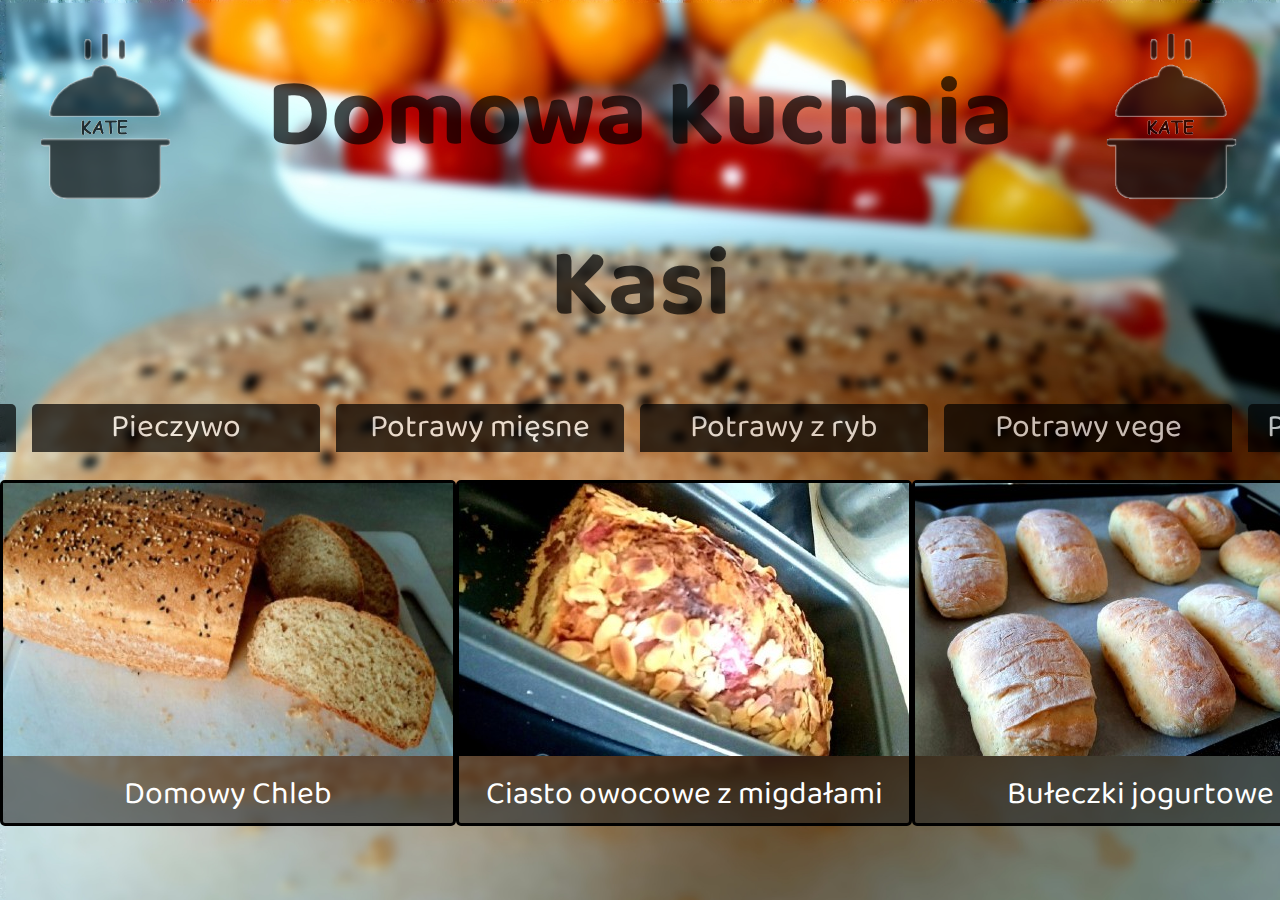
==== index.html @ eac57ffe "first html ready" ====
<!DOCTYPE html>
<html lang="pl">
<head>
    <meta charset="UTF-8">
    <meta name="viewport" content="width=device-width, initial-scale=1.0">
    <meta http-equiv="X-UA-Compatible" content="ie=edge">
    <title>Domowa Kuchnia Kasi</title>
    <link rel="stylesheet" type="text/css" href="resources/main.css"/>
    <link href="https://fonts.googleapis.com/css2?family=Baloo+Paaji+2:wght@400;700&display=swap" rel="stylesheet">
</head>
<body>
    <header>
        <div class="logo">
            <img src="resources/img/logo.png">
        </div>
        <div class="head">
            <h1>Domowa Kuchnia Kasi</h1>
        </div>
        <div class="logo">
            <img src="resources/img/logo.png">
        </div>
    </header>
    

<!-- Pasek nawigacji -->


    <nav>
        <div class="food">
        <ul class="pierwszy">
            <li><a href="#">Na Słodko</a></li>
                <ul class="drugi">
                  <li><a href="#">Orzechowiec</a></li>
                  <li><a href="#">Ciasto z połówkami jabłek</a></li>
                  <li><a href="#">Muffinki</a></li>
                  <li><a href="#">Ciasto malinowe</a></li>
                  <li><a href="#">Czekoladowe ciastka</a></li>
                  <li><a href="#">Pączki z serka homogenizowanego</a></li>
                  <li><a href="#">Biszkoptowe omlety z bitą śmietaną</a></li>
                  <li><a href="#">Tarta z serkiem mascarpone</a></li>
                  <li><a href="#">Ciasto z dynią i orzechami</a></li>
                  <li><a href="#">Sernik z rosą</a></li>
                  <li><a href="#">Ciasto z maślanką</a></li>
                  <li><a href="#">Ciasto owocowe z migdałami</a></li>
                </ul> 
            </ul>        
        </div> 
        <div class="food">
            <ul class="pierwszy">
            <li><a href="#">Pieczywo</a></li>
                <ul class="drugi">
                    <li><a href="#">Ciastka cebulowe</a></li>
                    <li><a href="#">Bułeczki jogurtowe</a></li>
                    <li><a href="#">Chleb domowy</a></li>
                </ul>
            </ul> 
        </div>
        <div class="food">   
            <ul class="pierwszy">      
            <li><a href="#">Potrawy mięsne</a></li>
            </ul>
        </div>
        <div class="food">
            <ul class="pierwszy">
            <li><a href="#">Potrawy z ryb</a></li>
                <ul class="drugi">
                    <li><a href="#">Śledzie w marynacie</a></li>
                </ul>
            </ul>
        </div>
        <div class="food">
            <ul class="pierwszy">
            <li><a href="#">Potrawy vege</a></li>    
                <ul class="drugi">
                    <li><a href="#">Placuszki z kaszy mannej</a></li>
                    <li><a href="#">Placki z serem ricotte</a></li>
                </ul> 
            </ul>
        </div>
        <div class="food">  
            <ul class="pierwszy">        
            <li><a href="#">Potrawy specjalne</a></li>
                <ul class="drugi">
                    <li><a href="#">Jajka faszerowane</a></li>
                </ul> 
            </ul>
        </div>
    </nav>

    <!-- Przepisy -->

    <div class="przepisy">
        <h2>PRZEPISY</h2>
    </div>

    <main>
        <a href="#">
        <figure>
            <img src="resources/img/chleb.jpg">
            <figcaption>Domowy Chleb</figcaption>
        </figure>
        </a>
        <a href="#">
            <figure>
                <img src="resources/img/ciasto.jpg">
                <figcaption>Ciasto owocowe z migdałami</figcaption>
            </figure>
        </a>
        <a href="#">
            <figure>
                <img src="resources/img/bulki lepsze.jpg">
                <figcaption>Bułeczki jogurtowe</figcaption>
            </figure>
        </a>



    </main>



</body>
</html>
---- resources/main.css ----
* {  
    box-sizing: border-box;
    margin: 0;
    padding: 0;
}

body {
    font-size: 16px;
    background-color: black;
    color: white;
    font-family: 'Baloo Paaji 2', cursive;
    background-image: url(./img/output-onlinejpgtools.jpg);
    background-repeat: no-repeat;
    background-size: cover;
}

/* Header */

header {
    text-align: center;
    font-size: 3rem;
    padding: 2rem;
    color: black;
    opacity: 0.7;
    display: flex;
    justify-content: center;
}


/* Pasek Nawigacji */

nav { 
    width: 100%;
    text-align: center;
    display: flex;
    justify-content: center;
    position: fixed;
    z-index: 100;
}

.food {
    background-color: black;
    margin-right: 1rem;
    border-top-left-radius: 5px;
    border-top-right-radius: 5px;
    opacity: 0.7;
}

.pierwszy {
    list-style: none;
}

.pierwszy li {
    width: 18rem;
    height: 3rem;
    line-height: 3rem;
    text-align: center;
    font-size: 2rem;
    position: relative;
    
}

.pierwszy li a {
    text-decoration: none;
    color: white;
    display: block;
    border-radius: 5px;
}

.pierwszy a:hover {
    background-color: rgb(5, 26, 26);
}

.drugi li {
    list-style: none;
    font-size: 1.1rem;
    width: 18rem;
    height: 3rem;
    line-height: 3rem;
    text-align: center;
}


.drugi {
    position: absolute;
    background-color: black;
    display: none;
    border-bottom-left-radius: 5px;
    border-bottom-right-radius: 5px;
    z-index: 999;
}

.pierwszy:hover .drugi {
    display: block;
}

/* Przepisy */

 .przepisy {  
    font-size: 2rem;
    text-align: center;
    color: black;
    opacity: 0.7;
    padding: 2rem 0;
    width: 100%;
    position: relative;
    top: 4rem;
}

.przepisy h2::before {
    content: '"';
}

.przepisy h2::after {
    content: '"';
}


main {
    width: 100%;
    display: flex;
    justify-content: space-around;
    position: absolute;
    top: 30rem;
}

figure {
    border: 3px solid black;
    border-radius: 5px;
    background-color: rgba(32, 31, 31, 0.568);
}

figcaption {
    font-size: 2rem;
    text-align: center;
}
main a {
    text-decoration: none;
    color: white;
}
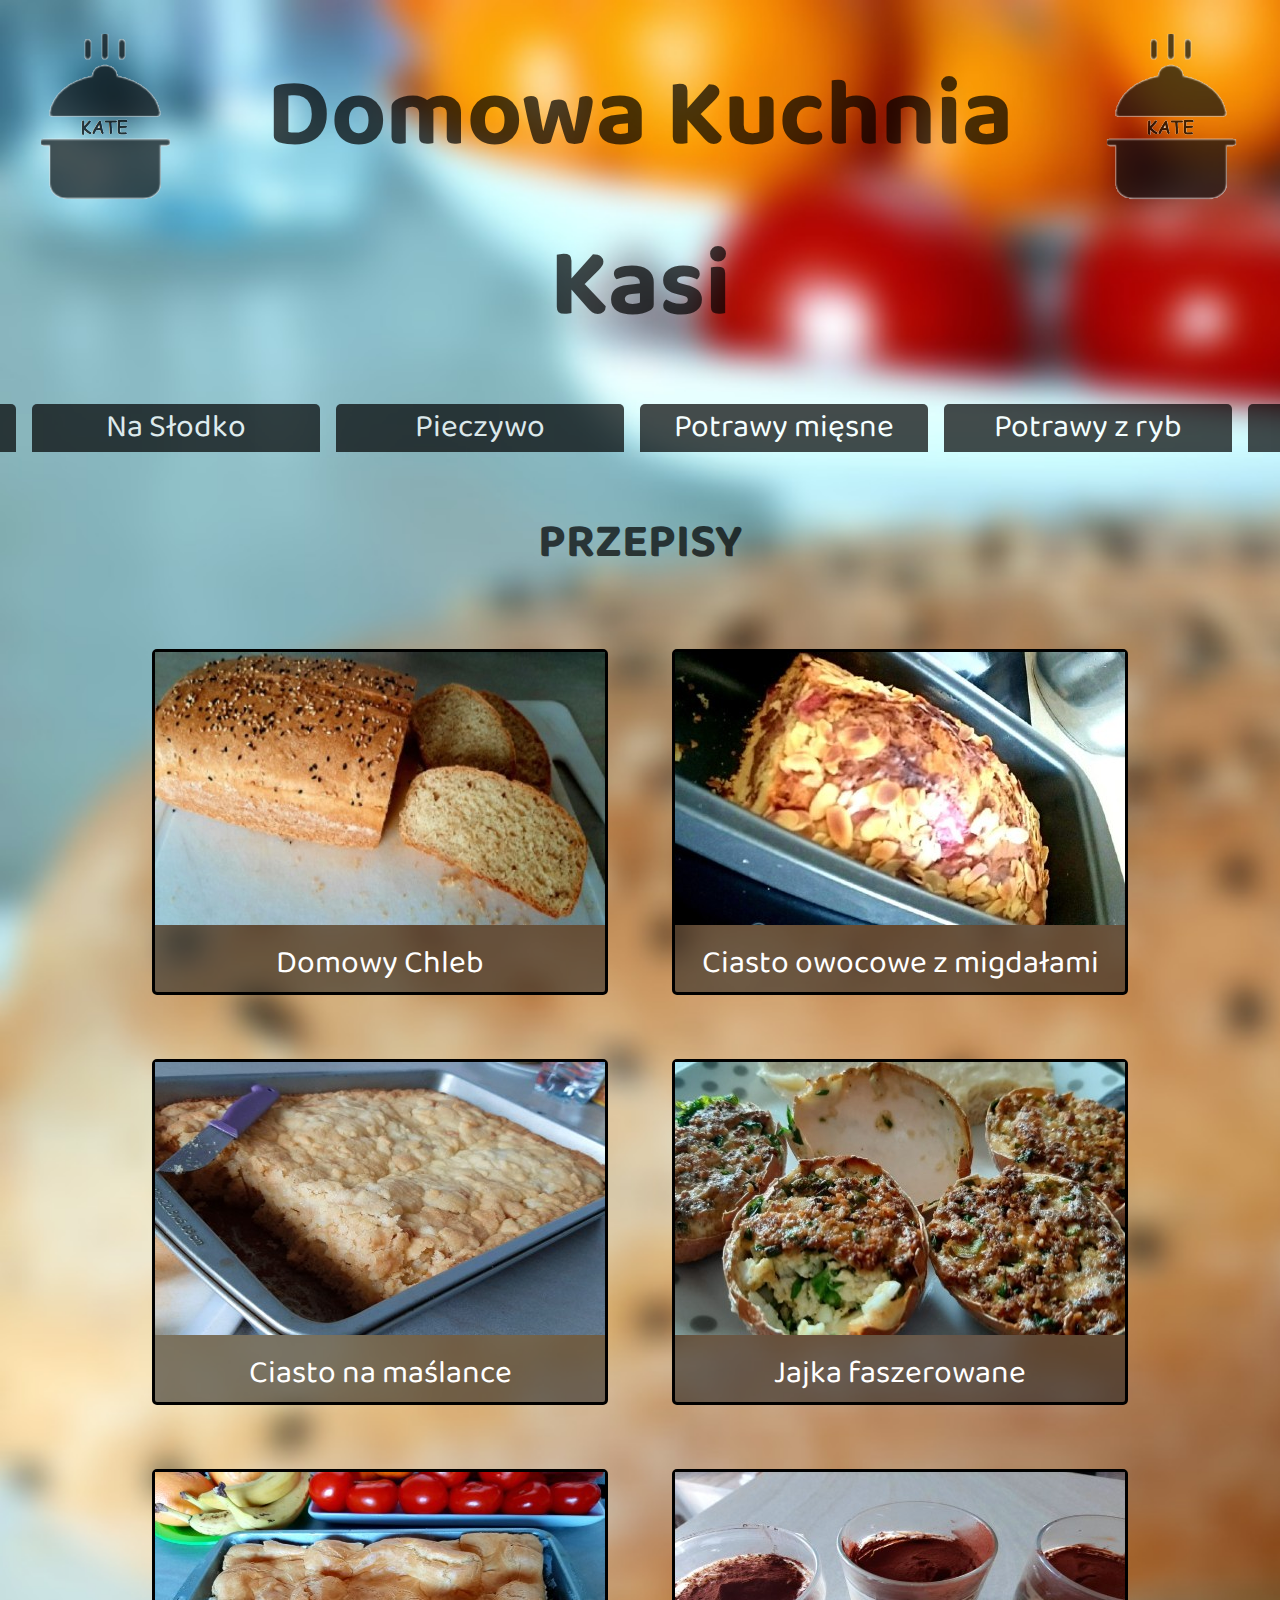
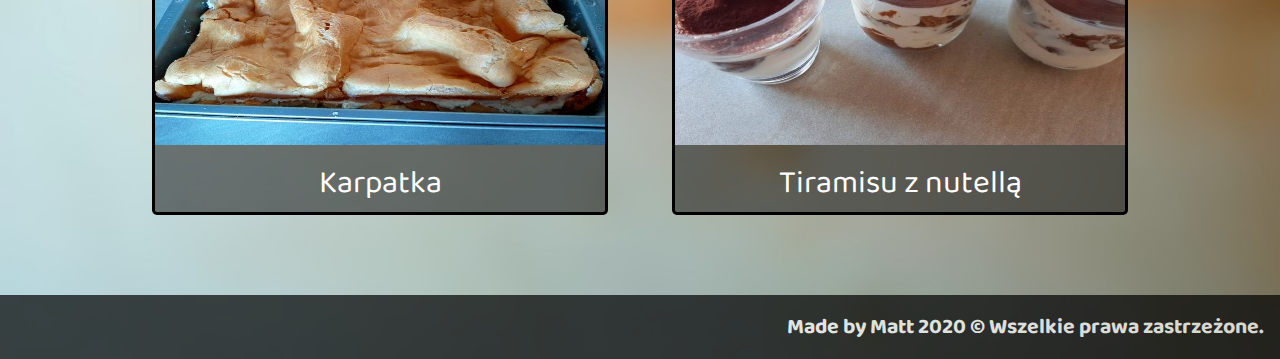
==== commit 1e083f4b: "patch 0.1" ====
--- a/index.html
+++ b/index.html
@@ -7,8 +7,13 @@
     <title>Domowa Kuchnia Kasi</title>
     <link rel="stylesheet" type="text/css" href="resources/main.css"/>
     <link href="https://fonts.googleapis.com/css2?family=Baloo+Paaji+2:wght@400;700&display=swap" rel="stylesheet">
+    <link rel="shortcut icon" href="/favicon.ico" type="image/x-icon">
+    <link rel="icon" href="resources/img/favicon.ico" type="image/x-icon">
 </head>
 <body>
+
+<!-- Header -->
+
     <header>
         <div class="logo">
             <img src="resources/img/logo.png">
@@ -26,32 +31,32 @@
 
 
     <nav>
+        <div class="food">  
+            <ul class="pierwszy">        
+                <li><a href="index.html">START</a></li>
+            </ul>
+        </div>
         <div class="food">
         <ul class="pierwszy">
-            <li><a href="#">Na Słodko</a></li>
+            <li><a href="na_slodko.html">Na Słodko</a></li>
                 <ul class="drugi">
-                  <li><a href="#">Orzechowiec</a></li>
-                  <li><a href="#">Ciasto z połówkami jabłek</a></li>
                   <li><a href="#">Muffinki</a></li>
-                  <li><a href="#">Ciasto malinowe</a></li>
-                  <li><a href="#">Czekoladowe ciastka</a></li>
-                  <li><a href="#">Pączki z serka homogenizowanego</a></li>
-                  <li><a href="#">Biszkoptowe omlety z bitą śmietaną</a></li>
-                  <li><a href="#">Tarta z serkiem mascarpone</a></li>
-                  <li><a href="#">Ciasto z dynią i orzechami</a></li>
+                  <li><a href="tiramisu_z_nutella.html">Tiramisu z nutellą</a></li>
+                  <li><a href="#">Ciasteczka na smalcu</a></li>
+                  <li><a href="ciasto_na_maslance.html">Ciasto na maślance</a></li>
                   <li><a href="#">Sernik z rosą</a></li>
-                  <li><a href="#">Ciasto z maślanką</a></li>
                   <li><a href="#">Ciasto owocowe z migdałami</a></li>
+                  <li><a href="karpatka.html">Karpatka</a></li>
                 </ul> 
             </ul>        
         </div> 
         <div class="food">
             <ul class="pierwszy">
-            <li><a href="#">Pieczywo</a></li>
+            <li><a href="pieczywo.html">Pieczywo</a></li>
                 <ul class="drugi">
                     <li><a href="#">Ciastka cebulowe</a></li>
                     <li><a href="#">Bułeczki jogurtowe</a></li>
-                    <li><a href="#">Chleb domowy</a></li>
+                    <li><a href="chleb domowy.html">Chleb domowy</a></li>
                 </ul>
             </ul> 
         </div>
@@ -62,7 +67,7 @@
         </div>
         <div class="food">
             <ul class="pierwszy">
-            <li><a href="#">Potrawy z ryb</a></li>
+            <li><a href="potrawy_z_ryb.html">Potrawy z ryb</a></li>
                 <ul class="drugi">
                     <li><a href="#">Śledzie w marynacie</a></li>
                 </ul>
@@ -70,21 +75,15 @@
         </div>
         <div class="food">
             <ul class="pierwszy">
-            <li><a href="#">Potrawy vege</a></li>    
+            <li><a href="potrawy_vege.html">Potrawy vege</a></li>    
                 <ul class="drugi">
                     <li><a href="#">Placuszki z kaszy mannej</a></li>
                     <li><a href="#">Placki z serem ricotte</a></li>
+                    <li><a href="jajka_faszerowane.html">Jajka faszerowane</a></li>
                 </ul> 
             </ul>
         </div>
-        <div class="food">  
-            <ul class="pierwszy">        
-            <li><a href="#">Potrawy specjalne</a></li>
-                <ul class="drugi">
-                    <li><a href="#">Jajka faszerowane</a></li>
-                </ul> 
-            </ul>
-        </div>
+        
     </nav>
 
     <!-- Przepisy -->
@@ -94,7 +93,7 @@
     </div>
 
     <main>
-        <a href="#">
+        <a href="chleb domowy.html">
         <figure>
             <img src="resources/img/chleb.jpg">
             <figcaption>Domowy Chleb</figcaption>
@@ -106,18 +105,37 @@
                 <figcaption>Ciasto owocowe z migdałami</figcaption>
             </figure>
         </a>
-        <a href="#">
+        <a href="ciasto_na_maslance.html">
             <figure>
-                <img src="resources/img/bulki lepsze.jpg">
-                <figcaption>Bułeczki jogurtowe</figcaption>
+                <img src="resources/img/Ciasto na maślance_small.jpg">
+                <figcaption>Ciasto na maślance</figcaption>
             </figure>
         </a>
-
-
-
+        <a href="jajka_faszerowane.html">
+            <figure>
+                <img src="resources/img/jajka_faszerowane.jpg">
+                <figcaption>Jajka faszerowane</figcaption>
+            </figure>
+        </a>
+        <a href="karpatka.html">
+            <figure>
+                <img src="resources/img/Karpatka_small.jpg">
+                <figcaption>Karpatka</figcaption>
+            </figure>
+        </a>
+        <a href="tiramisu_z_nutella.html">
+            <figure>
+                <img src="resources/img/Tiramisu nutella_small.jpg">
+                <figcaption>Tiramisu z nutellą</figcaption>
+            </figure>
+        </a>
     </main>
 
+<!-- Footer -->
 
+<footer>
+    <h6>Made by Matt 2020 © Wszelkie prawa zastrzeżone.</h6>
+</footer>
 
 </body>
 </html>--- a/resources/main.css
+++ b/resources/main.css
@@ -9,7 +9,7 @@
     background-color: black;
     color: white;
     font-family: 'Baloo Paaji 2', cursive;
-    background-image: url(./img/output-onlinejpgtools.jpg);
+    background-image: url(./img/background.jpg);
     background-repeat: no-repeat;
     background-size: cover;
 }
@@ -26,6 +26,26 @@
     justify-content: center;
 }
 
+@media only screen and (max-width: 1100px) {
+    header {
+        font-size: 2rem;
+    }
+    .logo img {
+        max-width: 5rem;
+    }
+}
+
+/* Header mobile */
+
+@media only screen and (max-width: 400px) {
+    header {
+        font-size: 1rem;
+        padding: 1rem 1rem 0 1rem;
+    }
+    .logo img {
+        width: 3.5rem;
+    }
+}
 
 /* Pasek Nawigacji */
 
@@ -34,7 +54,7 @@
     text-align: center;
     display: flex;
     justify-content: center;
-    position: fixed;
+    position: absolute;
     z-index: 100;
 }
 
@@ -94,6 +114,62 @@
     display: block;
 }
 
+@media only screen and (min-width: 1300px) {
+    .pierwszy li {
+        width: 14rem;
+        height: 3rem;
+        line-height: 3rem;
+        text-align: center;
+        font-size: 1.5rem;
+        position: relative;
+    }
+
+    .drugi li {
+        list-style: none;
+        font-size: 1rem;
+        width: 14rem;
+        height: 3rem;
+        line-height: 3rem;
+        text-align: center;
+    }
+}
+
+@media only screen and (max-width: 1100px) {
+    .pierwszy li {
+        font-size: 1rem;
+        max-width: 9rem;
+        max-height: 2rem;
+        line-height: 2rem;
+    }
+    .drugi li {
+        list-style: none;
+        font-size: .7rem;
+        width: 9rem;
+        height: 2rem;
+        line-height: 2rem;
+        text-align: center;
+    }
+}
+
+@media only screen and (max-width: 1000px) {
+    .drugi li {
+        display: none;
+    }
+    nav {
+        flex-wrap: wrap;
+        position: relative;
+    }
+    .food {
+        margin-bottom: 1rem;
+    }
+}
+
+@media only screen and (max-width: 400px) {
+        nav {
+            display: none;
+        }
+}
+
 /* Przepisy */
 
  .przepisy {  
@@ -105,29 +181,23 @@
     width: 100%;
     position: relative;
     top: 4rem;
-}
-
-.przepisy h2::before {
-    content: '"';
-}
-
-.przepisy h2::after {
-    content: '"';
-}
-
+    margin-bottom: 4rem;
+}
 
 main {
     width: 100%;
     display: flex;
-    justify-content: space-around;
-    position: absolute;
     top: 30rem;
+    justify-content: center;
+    margin-bottom: 3rem;
+    flex-wrap: wrap;
 }
 
 figure {
     border: 3px solid black;
     border-radius: 5px;
     background-color: rgba(32, 31, 31, 0.568);
+    margin: 2rem;
 }
 
 figcaption {
@@ -138,3 +208,68 @@
     text-decoration: none;
     color: white;
 } 
+
+@media only screen and (max-width: 1100px) {
+    figure img {
+        max-width: 100%;
+    }
+    figure {
+        max-width: 80%;
+        margin: 1rem;
+    }
+    figcaption {
+        font-size: 1.5rem;
+    } 
+}
+
+@media only screen and (max-width: 400px) {
+    .przepisy {
+        background-color: rgba(32, 31, 31, 0.568);
+        color: white;
+        padding: 1rem 0;
+    }
+    main {
+        flex-direction: column;
+        margin-bottom: .5rem;
+    }
+    figure img {
+        max-width: 100%;
+    }
+    figcaption {
+        font-size: 1.5rem;
+        text-align: center;
+    }
+    figure {
+        margin: 1rem;
+        max-width: 100%;
+    }
+    .przepisy {
+        top: 0;
+        margin-bottom: 1rem;
+    }
+}
+
+/* Footer */
+
+footer {
+    width: 100%;
+    height: 4rem;
+    background-color: black;
+    opacity: 0.7;
+    bottom: 0;
+    font-size: 2rem;
+    display: flex;
+    align-items: center;
+    justify-content: flex-end;
+}
+
+footer h6 {
+    margin-right: 1rem;
+}
+
+@media only screen and (max-width: 400px) {
+    footer {
+        font-size: 1rem;
+        height: 3rem;
+    }
+}